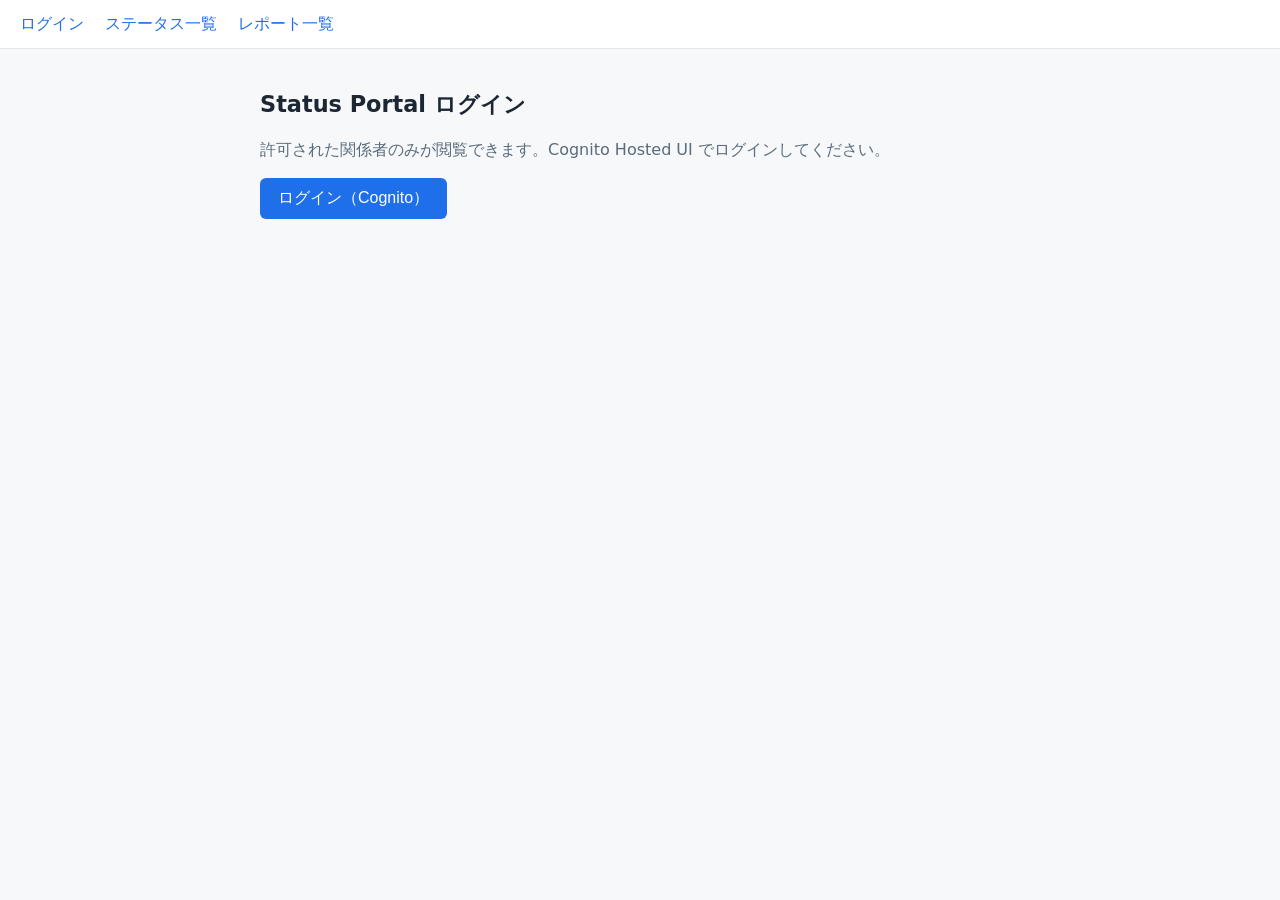
==== apps/portal-frontend/src/public/index.html @ 910cdf78 "complete task 16 portal frontend and a-to-b linkage" ====
<!DOCTYPE html>
<html lang="ja">
  <head>
    <meta charset="utf-8" />
    <meta name="viewport" content="width=device-width, initial-scale=1" />
    <title>Status Portal — ログイン</title>
    <link rel="stylesheet" href="css/styles.css" />
  </head>
  <body>
    <header class="site-header">
      <nav aria-label="メインナビゲーション">
        <a href="index.html">ログイン</a>
        <a href="status.html">ステータス一覧</a>
        <a href="reports.html">レポート一覧</a>
      </nav>
    </header>
    <main>
      <h1>Status Portal ログイン</h1>
      <p class="muted">
        許可された関係者のみが閲覧できます。Cognito Hosted UI でログインしてください。
      </p>
      <div id="login">
        <button id="login-button" class="primary" type="button">
          ログイン（Cognito）
        </button>
      </div>
    </main>
    <script src="config.js"></script>
    <script src="js/auth.js"></script>
    <script src="js/api.js"></script>
    <script src="js/pages.js"></script>
    <script>
      window.PortalPages.initLoginPage();
    </script>
  </body>
</html>
---- apps/portal-frontend/src/public/css/styles.css ----
/* Status Portal minimal styles (vanilla, no build step). */
:root {
  --fg: #1c2733;
  --muted: #5a6b7b;
  --accent: #1f6feb;
  --bg: #f6f8fa;
}

* {
  box-sizing: border-box;
}

body {
  margin: 0;
  font-family: system-ui, -apple-system, "Segoe UI", sans-serif;
  color: var(--fg);
  background: var(--bg);
  line-height: 1.5;
}

header.site-header {
  background: #fff;
  border-bottom: 1px solid #e1e6eb;
  padding: 12px 20px;
}

header.site-header nav a {
  margin-right: 16px;
  color: var(--accent);
  text-decoration: none;
}

main {
  max-width: 800px;
  margin: 0 auto;
  padding: 24px 20px;
}

h1 {
  font-size: 1.4rem;
}

ul.item-list {
  list-style: none;
  padding: 0;
}

ul.item-list li {
  padding: 10px 0;
  border-bottom: 1px solid #e1e6eb;
}

ul.item-list a {
  color: var(--accent);
  text-decoration: none;
}

.muted {
  color: var(--muted);
}

button.primary {
  background: var(--accent);
  color: #fff;
  border: 0;
  border-radius: 6px;
  padding: 10px 18px;
  font-size: 1rem;
  cursor: pointer;
}
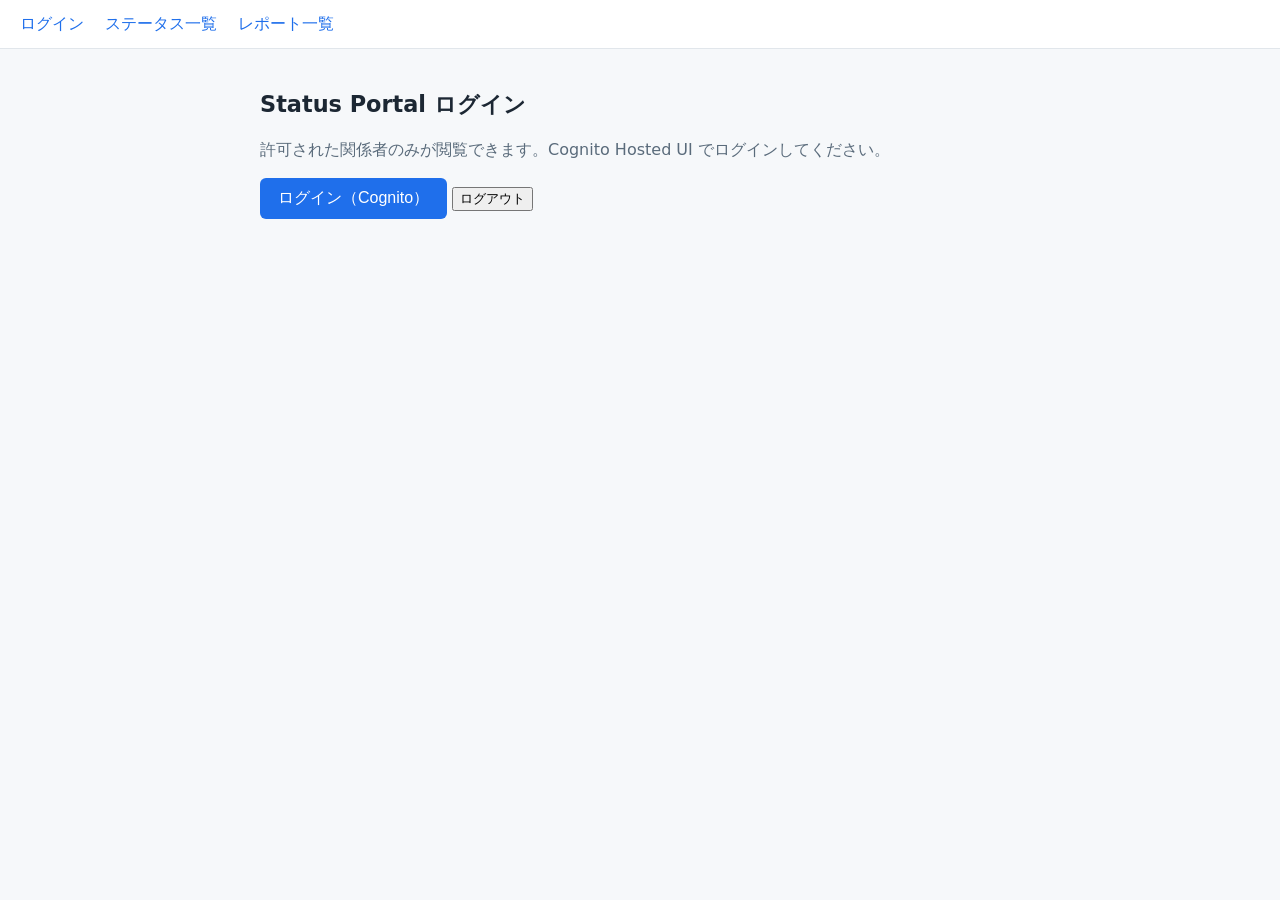
==== commit 5d8504ec: "feat: complete AWS deployment readiness" ====
--- a/apps/portal-frontend/src/public/index.html
+++ b/apps/portal-frontend/src/public/index.html
@@ -23,6 +23,8 @@
         <button id="login-button" class="primary" type="button">
           ログイン（Cognito）
         </button>
+        <button id="logout-button" type="button">ログアウト</button>
+        <p id="auth-message" role="status" aria-live="polite"></p>
       </div>
     </main>
     <script src="config.js"></script>
